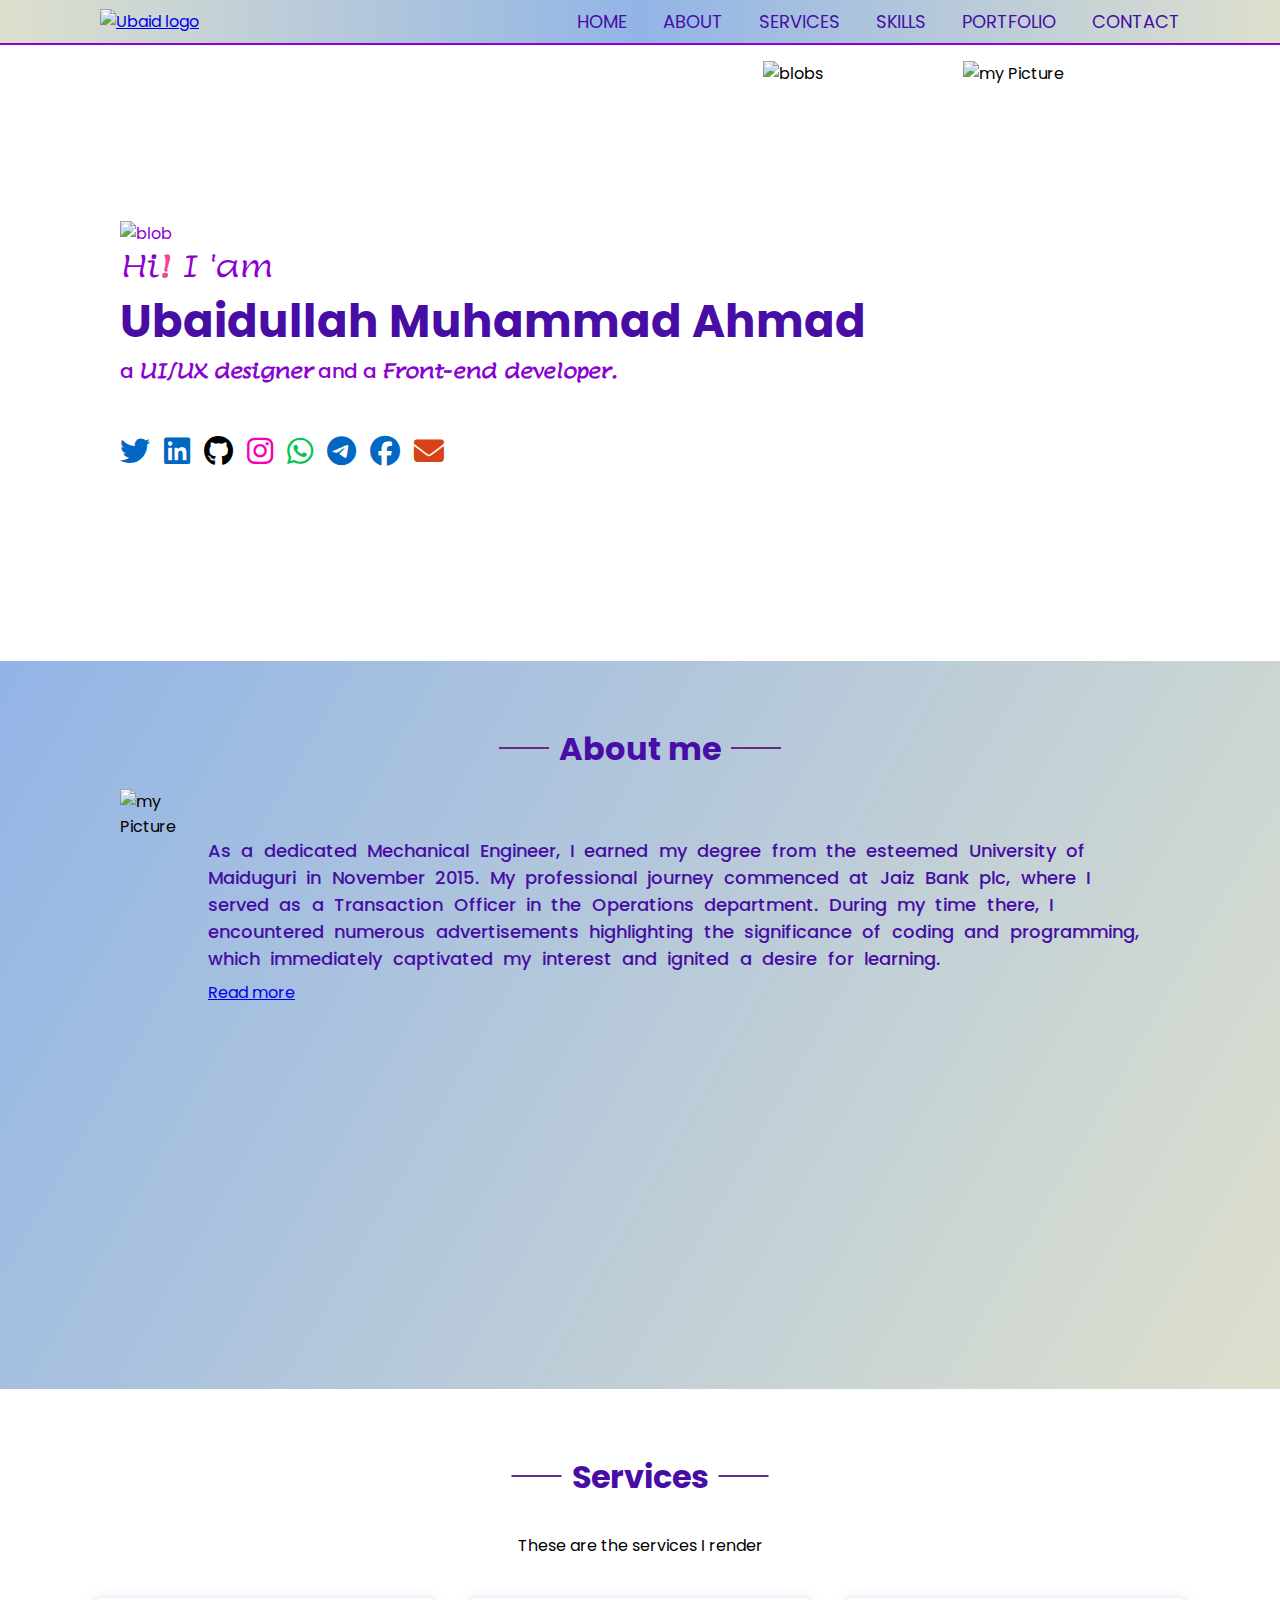
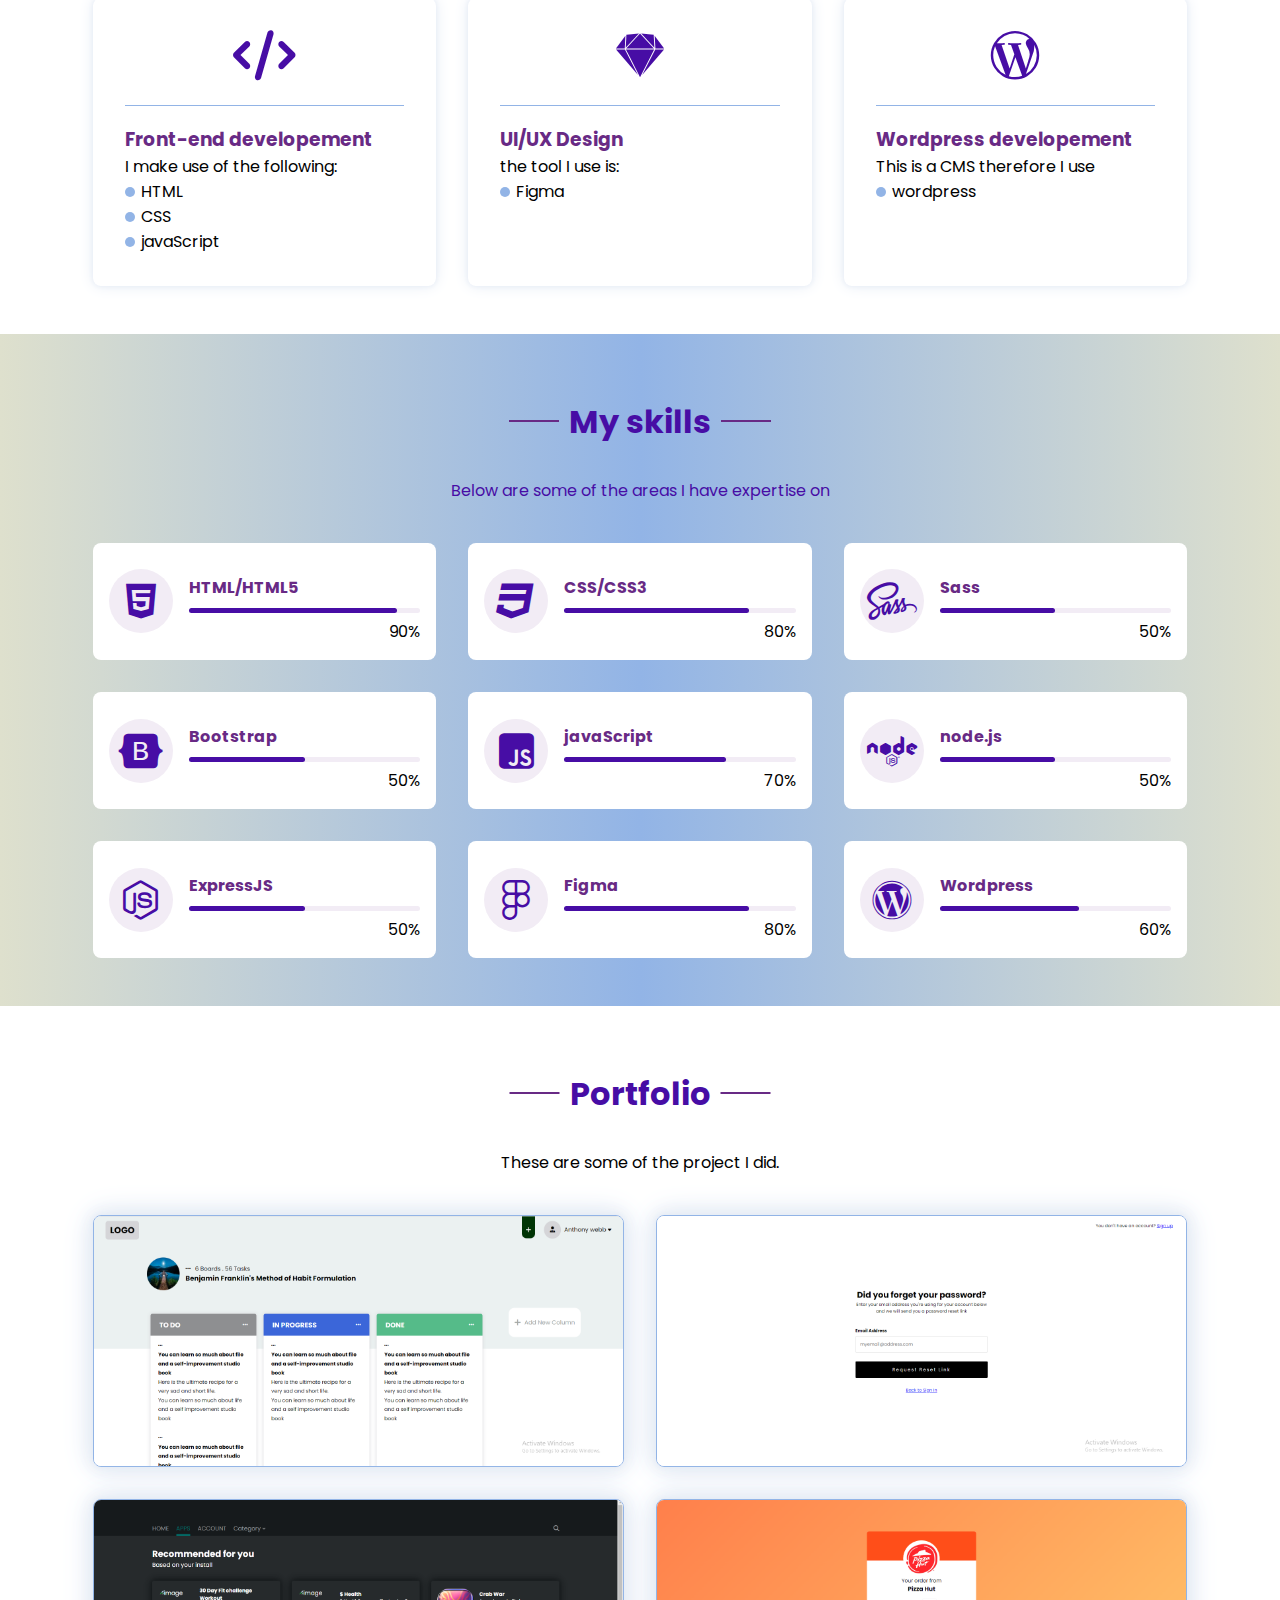
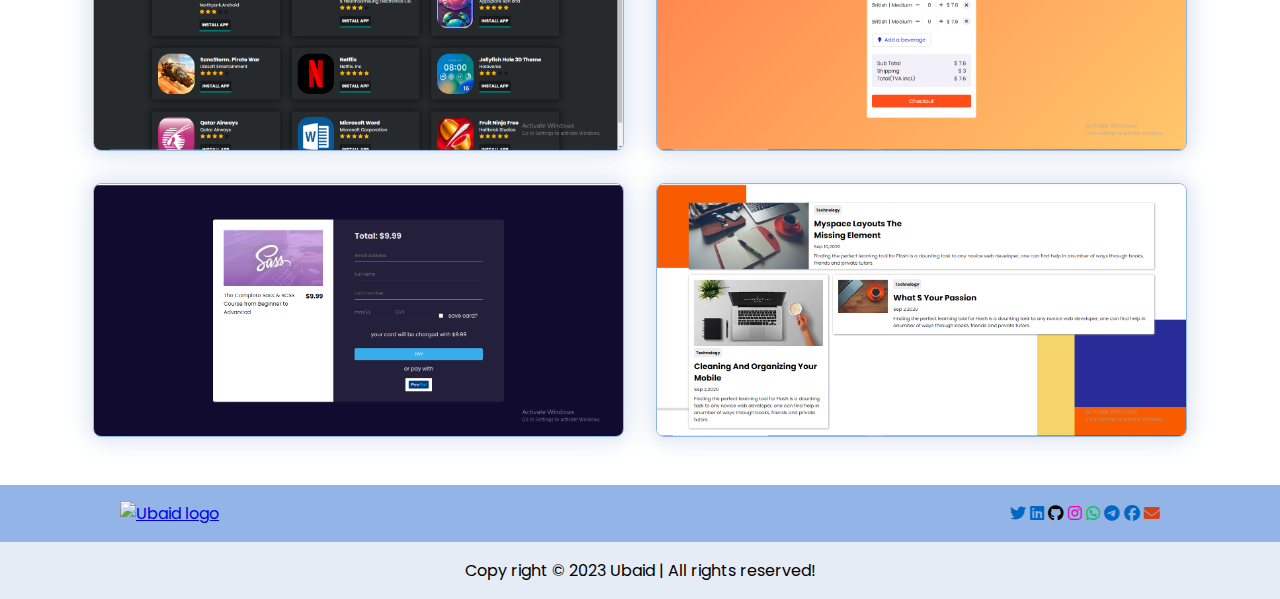
==== index.html @ 004e563d "update" ====
<!DOCTYPE html>
<html lang="en">
<head>
    <meta charset="UTF-8">
    <meta name="viewport" content="width=device-width, initial-scale=1.0">
    <title>ubaid</title>
    <link rel="stylesheet" href="style.css">
    <link rel="stylesheet" href="https://cdnjs.cloudflare.com/ajax/libs/font-awesome/6.4.0/css/all.min.css"/>
</head>
<body>

    <!-- header section -->

    <header>
        <a href="#home">
            <img src="images/LOGO.svg" alt="Ubaid logo">
        </a>

        <nav>
            <i class="fa-solid fa-close" id="close-menu"></i>
            <ul id="nav-links">
                <li><a href="#home">Home</a></li>
                <li><a href="#about">About</a></li>
                <li><a href="#services">Services</a></li>
                <li><a href="#skills">Skills</a></li>
                <li><a href="#portfolio">Portfolio</a></li>
                <li><a href="#contact">Contact</a></li>
            </ul>
        </nav>
        <i class="fa-solid fa-bars" id="menu"></i>
    </header>

    <!-- main section -->

    <main id="home">
        <div class="intro">
            <img src="images/blobs-images/blobanimation (2).svg" class="blob" alt="blob">
            <p class="hi">Hi<span>!</span> I 'am</p>
            <h1>Ubaidullah Muhammad Ahmad</h1>
            <p>a <span>UI/UX designer</span> and a <span>Front-end developer.</span></p>
            <div class="handles">
                <a href="#"><i class="fa-brands fa-twitter" id="twitter"></i></a>
                <a href="#"><i class="fa-brands fa-linkedin" id="linkedin"></i></a>
                <a href=""><i class="fa-brands fa-github" id="github"></i></a>
                <a href=""><i class="fa-brands fa-instagram" id="instagram"></i></a>
                <a href=""><i class="fa-brands fa-whatsapp" id="whatsapp"></i></a>
                <a href=""><i class="fa-brands fa-telegram" id="telegram"></i></a>
                <a href=""><i class="fa-brands fa-facebook" id="facebook"></i></a>
                <a href="mailto:ubaidullahmahmad@gmail.com"><i class="fa-solid fa-envelope" id="email"></i></a>
            </div>
        </div>
        <div class="my-pic">
            <img src="images/blobs-images/blobanimation (3).svg" class="blob" alt="blobs">
            <img src="images/myself1.png" alt="my Picture">
        </div>
    </main>

    <!-- About section -->

    <section id="about">
        <h2 class="about centering">About me</h2>
        <div class="my-pic">
            <img src="images/myself1.png" alt="my Picture">
        </div>
        <div class="intro">
            <p>As a dedicated Mechanical Engineer, I earned my degree from the esteemed University of Maiduguri in November 2015. My professional journey commenced at Jaiz Bank plc, where I served as a Transaction Officer in the Operations department. During my time there, I encountered numerous advertisements highlighting the significance of coding and programming, which immediately captivated my interest and ignited a desire for learning.</p>
            <div class="see-more hide-me">
                <p>Motivated to expand my skill set and pursue new avenues of growth, I embarked on a relentless pursuit of knowledge through various online resources and self-directed learning. With a resolute determination, I independently acquired proficiency in coding and programming, a journey that has significantly enriched my capabilities and aspirations.</p>
                <p>This continuous journey of self-improvement and passion for learning has enabled me to harness the synergy between my Mechanical Engineering background and coding skills. As I transitioned to the role of Mechanical Engineer II with the Borno State Civil Service Commission, I have consistently sought opportunities to apply my expertise in both domains, fostering a holistic approach to problem-solving and innovation.</p>
                <p>In summary, my journey as a self-learner has been an inspiring and fulfilling experience, empowering me to confidently explore new realms of possibilities and contribute meaningfully to the fields of Mechanical Engineering and technology.</p>
            </div>
            <a href="#" id="read-more">Read more</a>
        </div>
    </section>

    <!-- Service section -->

    <section id="services">
        <h2 class="services centering">Services</h2>
        <p>These are the services I render</p>
        <div class="expertise">
            <div class="card">
                <i class="fa-solid fa-code"></i>
                <h3>Front-end developement</h3>
                <p>I make use of the following:</p>
                <ul>
                    <li>HTML</li>
                    <li>CSS</li>
                    <li>javaScript</li>
                </ul>
            </div>
            <div class="card">
                <i class="fa-brands fa-sketch"></i>
                <h3>UI/UX Design</h3>
                <p>the tool I use is:</p>
                <ul>
                    <li>Figma</li>
                </ul>
            </div>
            <div class="card">
                <i class="fa-brands fa-wordpress-simple"></i>
                <h3>Wordpress developement</h3>
                <p>This is a CMS therefore I use</p>
                <ul>
                    <li>wordpress</li>
                </ul>
            </div>
        </div>
    </section>

    <!-- my skill section -->

    <section id="skills">
        <h2 class="services centering">My skills</h2>
        <p>Below are some of the areas I have expertise on</p>
        <div class="expertise">
            <div class="card">
               <div class="icon"><i class="fa-brands fa-html5"></i></div>
               <div class="icon-details">
                    <h3>HTML/HTML5</h3>
                    <div class="percent">
                        <div class="light-track"></div>
                        <div class="dark-track html"></div>
                    </div>
                    <span>90%</span>
               </div>
            </div>
            <div class="card">
                <div class="icon"><i class="fa-brands fa-css3"></i></div>
                <div class="icon-details">
                    <h3>CSS/CSS3</h3>
                    <div class="percent">
                        <div class="light-track"></div>
                        <div class="dark-track css"></div>
                    </div>
                    <span>80%</span>
 
                </div>
            </div>
            <div class="card">
                <div class="icon"><i class="fa-brands fa-sass"></i></div>
                <div class="icon-details">
                    <h3>Sass</h3>
                    <div class="percent">
                        <div class="light-track"></div>
                        <div class="dark-track sass"></div>
                    </div>
                    <span>50%</span>
 
                </div>
            </div>
            <div class="card">
                <div class="icon"><i class="fa-brands fa-bootstrap"></i></div>
                <div class="icon-details">
                    <h3>Bootstrap</h3>
                    <div class="percent">
                        <div class="light-track"></div>
                        <div class="dark-track bootstrap"></div>
                    </div>
                    <span>50%</span>
 
                </div>
            </div>
            <div class="card">
                <div class="icon"><i class="fa-brands fa-square-js"></i></div>
                <div class="icon-details">
                    <h3>javaScript</h3>
                    <div class="percent">
                        <div class="light-track"></div>
                        <div class="dark-track js"></div>
                    </div>
                    <span>70%</span>
 
                </div>
            </div>
            <div class="card">
                <div class="icon"><i class="fa-brands fa-node"></i></div>
                <div class="icon-details">
                    <h3>node.js</h3>
                    <div class="percent">
                        <div class="light-track"></div>
                        <div class="dark-track nodejs"></div>
                    </div>
                    <span>50%</span>
 
                </div>
            </div>
            <div class="card">
                <div class="icon"><i class="fa-brands fa-node-js"></i></div>
                <div class="icon-details">
                    <h3>ExpressJS</h3>
                    <div class="percent">
                        <div class="light-track"></div>
                        <div class="dark-track express"></div>
                    </div>
                    <span>50%</span>
 
                </div>
            </div>
            <div class="card">
                <div class="icon"><i class="fa-brands fa-figma"></i></div>
                <div class="icon-details">
                    <h3>Figma</h3>
                    <div class="percent">
                        <div class="light-track"></div>
                        <div class="dark-track figma"></div>
                    </div>
                    <span>80%</span>
 
                </div>
            </div>
            <div class="card">
                <div class="icon"><i class="fa-brands fa-wordpress"></i></div>
                <div class="icon-details">
                    <h3>Wordpress</h3>
                    <div class="percent">
                        <div class="light-track"></div>
                        <div class="dark-track wordpress"></div>
                    </div>
                    <span>60%</span>
 
                </div>
            </div>
            
        </div>
    </section>

    <!-- Portfolio section -->

    <section id="portfolio">
        <h2 class="services centering">Portfolio</h2>
        <p>These are some of the project I did.</p>
        <div class="expertise">
            <div class="card">
               <img src="portfolio/dashboard.png" alt="portfolio">
            </div>
            <div class="card">
                <img src="portfolio/4get.png" alt="portfolio">
            </div>
            <div class="card">
                <img src="portfolio/install (1).png" alt="portfolio">
            </div>
            <div class="card">
                <img src="portfolio/pizza.png" alt="portfolio">
            </div>
            <div class="card">
                <img src="portfolio/sass.png" alt="portfolio">
            </div>
            <div class="card">
                <img src="portfolio/rgb-bg.png" alt="portfolio">
            </div>

        </div>
    </section>
    <footer id="contact">
        <div class="contacts">
            <div class="keep-in-touch">
                <h2 class="hire-me">Reach out to me</h2>
                <form action="#">

                </form>
            </div>
            <div class="sub-header">
                <a href="#home">
                    <img src="images/LOGO.svg" alt="Ubaid logo">
                </a>
                <div class="handles">
                    <a href="#"><i class="fa-brands fa-twitter" id="twitter"></i></a>
                    <a href="#"><i class="fa-brands fa-linkedin" id="linkedin"></i></a>
                    <a href=""><i class="fa-brands fa-github" id="github"></i></a>
                    <a href=""><i class="fa-brands fa-instagram" id="instagram"></i></a>
                    <a href=""><i class="fa-brands fa-whatsapp" id="whatsapp"></i></a>
                    <a href=""><i class="fa-brands fa-telegram" id="telegram"></i></a>
                    <a href=""><i class="fa-brands fa-facebook" id="facebook"></i></a>
                    <a href="mailto:ubaidullahmahmad@gmail.com"><i class="fa-solid fa-envelope" id="email"></i></a>
                </div>
            </div>
        </div>
        <div class="copy-right">
            <p>Copy right &copy 2023 Ubaid | All rights reserved!</p>
        </div>
    </footer>

    <script src="main.js"></script>
</body>
</html>
---- style.css ----
@import url('https://fonts.googleapis.com/css2?family=Arvo:ital,wght@0,400;0,700;1,400;1,700&family=Poppins:wght@100;200;400;700&family=Roboto:ital,wght@0,100;0,400;0,700;1,100&display=swap');

@import url('https://fonts.googleapis.com/css2?family=Arvo:ital,wght@0,400;0,700;1,400;1,700&family=Lumanosimo&family=Poppins:wght@100;200;400;700&family=Roboto:ital,wght@0,100;0,400;0,700;1,100&display=swap');

:root {
    --base-color: #682A85;
    --b-txt-color: #470DA5;
    --light-color: #f2ecf5;
    --support-color: #A904F6;
    --gr1: #92B4E6;
    --gr2: #DEE0CD;
    --bg-color: #8c01d1;
    --box-shadow: #e6ecf5;
    --red: #f1468e;
    
}

* {
    margin: 0;
    padding: 0;
    box-sizing: border-box;
    font-family: 'Poppins', sans-serif;
    scroll-behavior: smooth;
}

body {
    width: 100%;
}

/* ========header styling============ */

header {
    display: flex;
    align-items: center;
    justify-content: space-between;
    padding: .5em 100px;
    border-bottom: 2px solid var(--bg-color);
    position: sticky;
    top: 0;
    background: linear-gradient(to right, var(--gr2), var(--gr1), var(--gr2));
    z-index: 1000;
}

#close-menu, #menu {
    display: none;
    cursor: pointer;
}

nav ul li {
    list-style: none;
    display: inline-block;
    margin-left: 2em;
    position: relative;
    transition: .5s ease-in-out;
}

nav ul li a {
    text-decoration: none;
    color: var(--b-txt-color);
    text-transform: uppercase;
    font-size: 18px;

}

nav ul li::after {
    content: "";
    display: block;
    height: 5px;
    background: var(--base-color);
    position: absolute;
    bottom: -24px;
}

nav ul li:hover::after {
    width: 100%;
}

nav ul li:hover {
    transform: scale(1.1);
    font-weight: 700;
}

/* ==============main styling============ */

main {
    display: flex;
    padding: 1em 120px;
    align-items: center;
    justify-content: flex-start;
    padding-bottom: 0;
}

main {
    /* background: var(--light-color); */
}

.intro {
    color: var(--bg-color);
    position: relative;
}

.hi {
    font-family: 'Lumanosimo', cursive;
    font-size: 30px !important ; 
}

.hi span {
    color: var(--red) !important;
}

main .handles {
    padding-bottom: 2em;
}

.intro .blob {
    width: 200px;
}

.intro h1 {
    color: var(--b-txt-color);
    font-size: 45px;
}

.intro p {
    font-size: 20px;
    font-weight: 500;
}

.intro .handles {
    margin-top: 50px;
    
}

.intro p span {
    color: var(--bg-color);
    font-weight: 600;
    font-family: 'Lumanosimo', cursive;

    
}

.intro .handles i {
    font-size: 30px;
    margin-right: 10px;
    transition: .3s ease-out;
}

.intro .handles i:hover {
    transform: scale(1.2);
}

#twitter, #facebook, #linkedin, #telegram {
    color: #0068C2;
}

#whatsapp {
    color: #00C350;
}

#instagram {
    color: #F700B8;
}

#github {
    color: #000;
}

#email {
    color: #d84214;
}

.my-pic {
    flex: 1;
    /* margin-left: ; */
    display: flex;
    align-items: center;
    justify-content: center;
    position: relative;
}

.my-pic .blob {
    position: absolute;
    bottom: 0;
    /* z-index: ; */
    width: 500px;
}

.my-pic img {
    width: fit-content;
    height: 600px;
    z-index: 100;
}


/* ========== About section styling ======== */

#about {
    display: flex;
    background: linear-gradient(120deg, var(--gr1), var(--gr2));
    margin: 0;
    padding: 5em 120px;
    padding-bottom: 0;
    position: relative;
    align-items: flex-start;
    justify-content: flex-start;
}

#about .my-pic {
    margin-top: 3em;
}

#about .intro {
    margin-top: 6em;
    margin-left: 2em;
}

#about p {
    color: var(--b-txt-color);
    font-size: 18px;
    word-spacing: .3em;
    
}

#read-more {
    display: block;
    padding: .5em 0 2em 0;
}

.hide-me {
    display: none;
}

.centering {
    position: absolute;
    top: 2em;
    left: 50%;
    font-size: 32px;
    transform: translateX(-50%);
    color: var(--b-txt-color);
    
}

.centering::before, .centering::after {
    content: "";
    width: 50px;
    height: 2px;
    background: var(--base-color);
    display: block;
    position: absolute;
}

.centering::before {
    left: -60px;
    top: 22px;
}

.centering::after {
    right: -60px;
    top: 22px;
}

/* ========== Services styling ===== */

#services {
    width: 100%;
    position: relative;
    display: flex;
    flex-direction: column;
    align-items: center;
    justify-content: space-between;
    padding: 2em;
    padding-top: 8em;

}

#services > p {
    margin: 1em 0 1.5em 0;
}

.expertise{
    width: 90%;
    display: grid;
    /* place-content: center; */
    grid-template-columns: repeat(auto-fit, minmax(260px, 1fr));
    gap: 2em;
    margin: 1em auto;

}

.expertise .card {
    box-shadow: 0 0 5px var(--box-shadow),
                0 0 15px var(--box-shadow);
    padding: 2em;
    border-radius: .5em;
}

.card h3 {
    color: var(--base-color);
    border-top: 1px solid var(--gr1);
    padding-top: 1em;
}

.card i {
    font-size: 50px;
    color: var(--b-txt-color);
    display: block;
    text-align: center;
    margin-bottom: .5em;
}

.card li {
    list-style: none;
    position: relative;
    padding-left: 1em;
    
}

.card li::before {
    content: "";
    width: 10px;
    height: 10px;
    display: block;
    background: var(--gr1);
    position: absolute;
    left: 0;
    top: 8px;
    border-radius: 50%;
}

/* ========== Skills styling ========= */

#skills {
    width: 100%;
    position: relative;
    display: flex;
    flex-direction: column;
    align-items: center;
    justify-content: space-between;
    padding: 2em;
    padding-top: 8em;
    background: linear-gradient(to right, var(--gr2), var(--gr1), var(--gr2));
}

#skills > p {
    margin: 1em 0 1.5em 0;
    color: var(--b-txt-color);
}

#skills .card {
    background: #fff;
    box-shadow: none;
    display: flex;
    align-items: center;
    justify-content: space-between;
    padding: 1em;
}

#skills .icon {
    width: 50px;
    height: 50px;
    display: flex;
    align-items: center;
    justify-content: center;
    background: var(--light-color);
    border-radius: 50%;
    padding: 2em;
    margin-right: 1em;
}

#skills .icon-details {
    flex: 1;
}

.percent {
    position: relative;
    padding: .5em 0;

}
.percent > div {
    height: 5px;
    width: 100%;
    background: var(--light-color);
    border-radius: 1em;
    position: absolute;
    /* top: 0;
    left: 0; */
}

#skills .card h3 {
    border-top: none;
    /* padding-top: 2px; */
    font-size: 16px;
} 

#skills .card i {
    margin: 0;
    font-size: 40px;
}


.html {
    background: var(--b-txt-color) !important;
    width: 90% !important;
}

.css {
    background: var(--b-txt-color) !important;
    width: 80% !important;
}

.js {
    background: var(--b-txt-color) !important;
    width: 70% !important;
}

.bootstrap {
    background: var(--b-txt-color) !important;
    width: 50% !important;
}

.nodejs {
    background: var(--b-txt-color) !important;
    width: 50% !important;
}

.express {
    background: var(--b-txt-color) !important;
    width: 50% !important;
}

.sass {
    background: var(--b-txt-color) !important;
    width: 50% !important;
}

.wordpress {
    background: var(--b-txt-color) !important;
    width: 60% !important;
}

.figma {
    background: var(--b-txt-color) !important;
    width: 80% !important;
}


#skills .icon-details > span {
    display: block;
    margin-top: .2em;
    text-align: end;
}

/* ======portfolio styling ====== */

#portfolio {
    width: 100%;
    position: relative;
    display: flex;
    flex-direction: column;
    align-items: center;
    justify-content: space-between;
    padding: 2em;
    padding-top: 8em;
    /* background-image: url(images/bg-shapes.jpg);
    background-position: center;
    background-repeat: no-repeat;
    background-size: cover; */
    
}

#portfolio > p {
    margin: 1em 0 1.5em 0;
}

#portfolio .expertise {
    grid-template-columns: repeat(auto-fit, minmax(350px, 1fr));
}

#portfolio .card {
    padding: 0;
    overflow: hidden;
    border: 1px solid var(--gr1);
    box-shadow: 0 0 5px var(--box-shadow),
                0 0 15px var(--box-shadow),
                0 0 25px var(--box-shadow),
                0 0 35px var(--box-shadow);
}

#portfolio .card:hover {
    opacity: .65;
}

#portfolio img {
    width: 100%;
    display: block;
}


/* =====Contact me styling ===== */

#contact {
    width: 100%;
    background: var(--gr1);
    display: flex;
    flex-direction: column;
    /* padding: 1em 120px; */
}

.keep-in-touch {
    display: none;
}

.sub-header {
    display: flex;
    align-items: baseline;
    justify-content: space-between;
    padding: 1em 120px;
}

.copy-right {
    background: var(--box-shadow);
    padding: 1em 120px;
    text-align: center;
}

/* =====media Query for tab===== */
@media screen and (max-width: 920px) {
    
    /* =====header styling==== */
    header {
        padding: 1em 50px;
    }

    #menu, #close-menu {
        display: block;
        font-size: 25px;
        color: var(--base-color);
    }

    #close-menu {
        position: absolute;
        left: 2em;
    }

    header nav {
        display: none;
        justify-content: center;
        padding: 2em;
        position: absolute;
        top: 0;
        left: 0;
        width: 100%;
        height: 100vh;
        background: var(--light-color);
    }

    .nav {
        display: flex;
        justify-content: center;
        padding: 2em;
        position: absolute;
        top: 0;
        left: 0;
        width: 100%;
        height: 100vh;
        background: var(--light-color);
    }

    header nav ul {
        display: flex;
        flex-direction: column;
        align-items: center;
    }
    
    header ul li {
        margin-bottom: 3em;

    }

    /* ========Main and first section styling ===== */

    #home {
        flex-direction: column;
    }

    #home .my-pic {
        margin-top: 2em;
    }

    

    #about {
        flex-direction: column-reverse;
    }
    
    #about .intro p {
        font-size: 16px;
    }

    
}
    
@media screen and (max-width: 500px) {
    header, #home, #about {
        padding: 1em;
        padding-bottom: 0;
    }

    #home, #about {
        /* display: block; */
        margin: 0;

    }

    #home i {
        font-size: 22px;   
    }

    #home .intro, .sub-header {
        padding: 1.5em;
    }

    #about .intro {
        margin: 5em 0;
        margin-bottom: 0em;
        padding: 2em 1em;
    }

    #about .my-pic {
        display: none;
    }

    /* ====Blobs styling=== */

    .my-pic .blob {
        width: 370px;
        bottom: 10%;
    }


    /* portfolio styling */
    #portfolio .expertise {
        grid-template-columns: repeat(auto-fit, minmax(280px, 1fr));
    }

    /* contact me */
    .sub-header {
        flex-direction: column;
    }
}
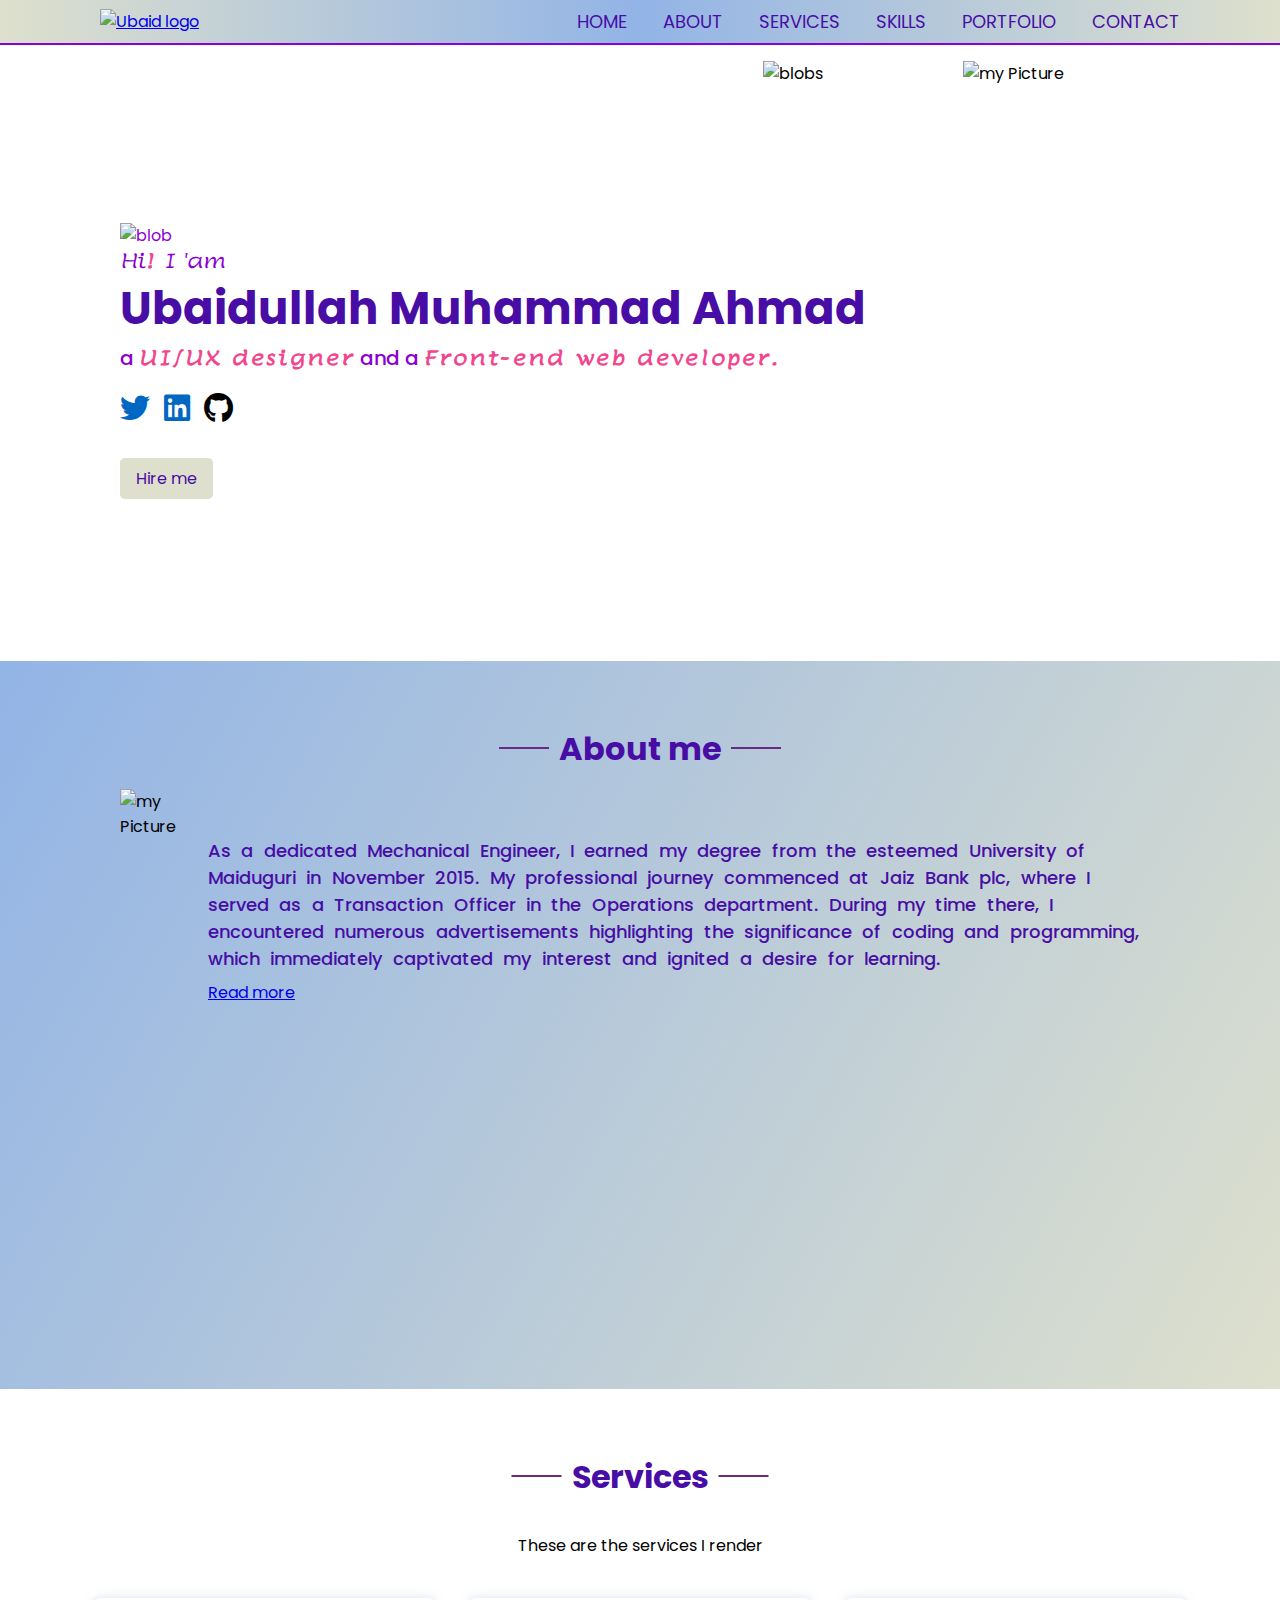
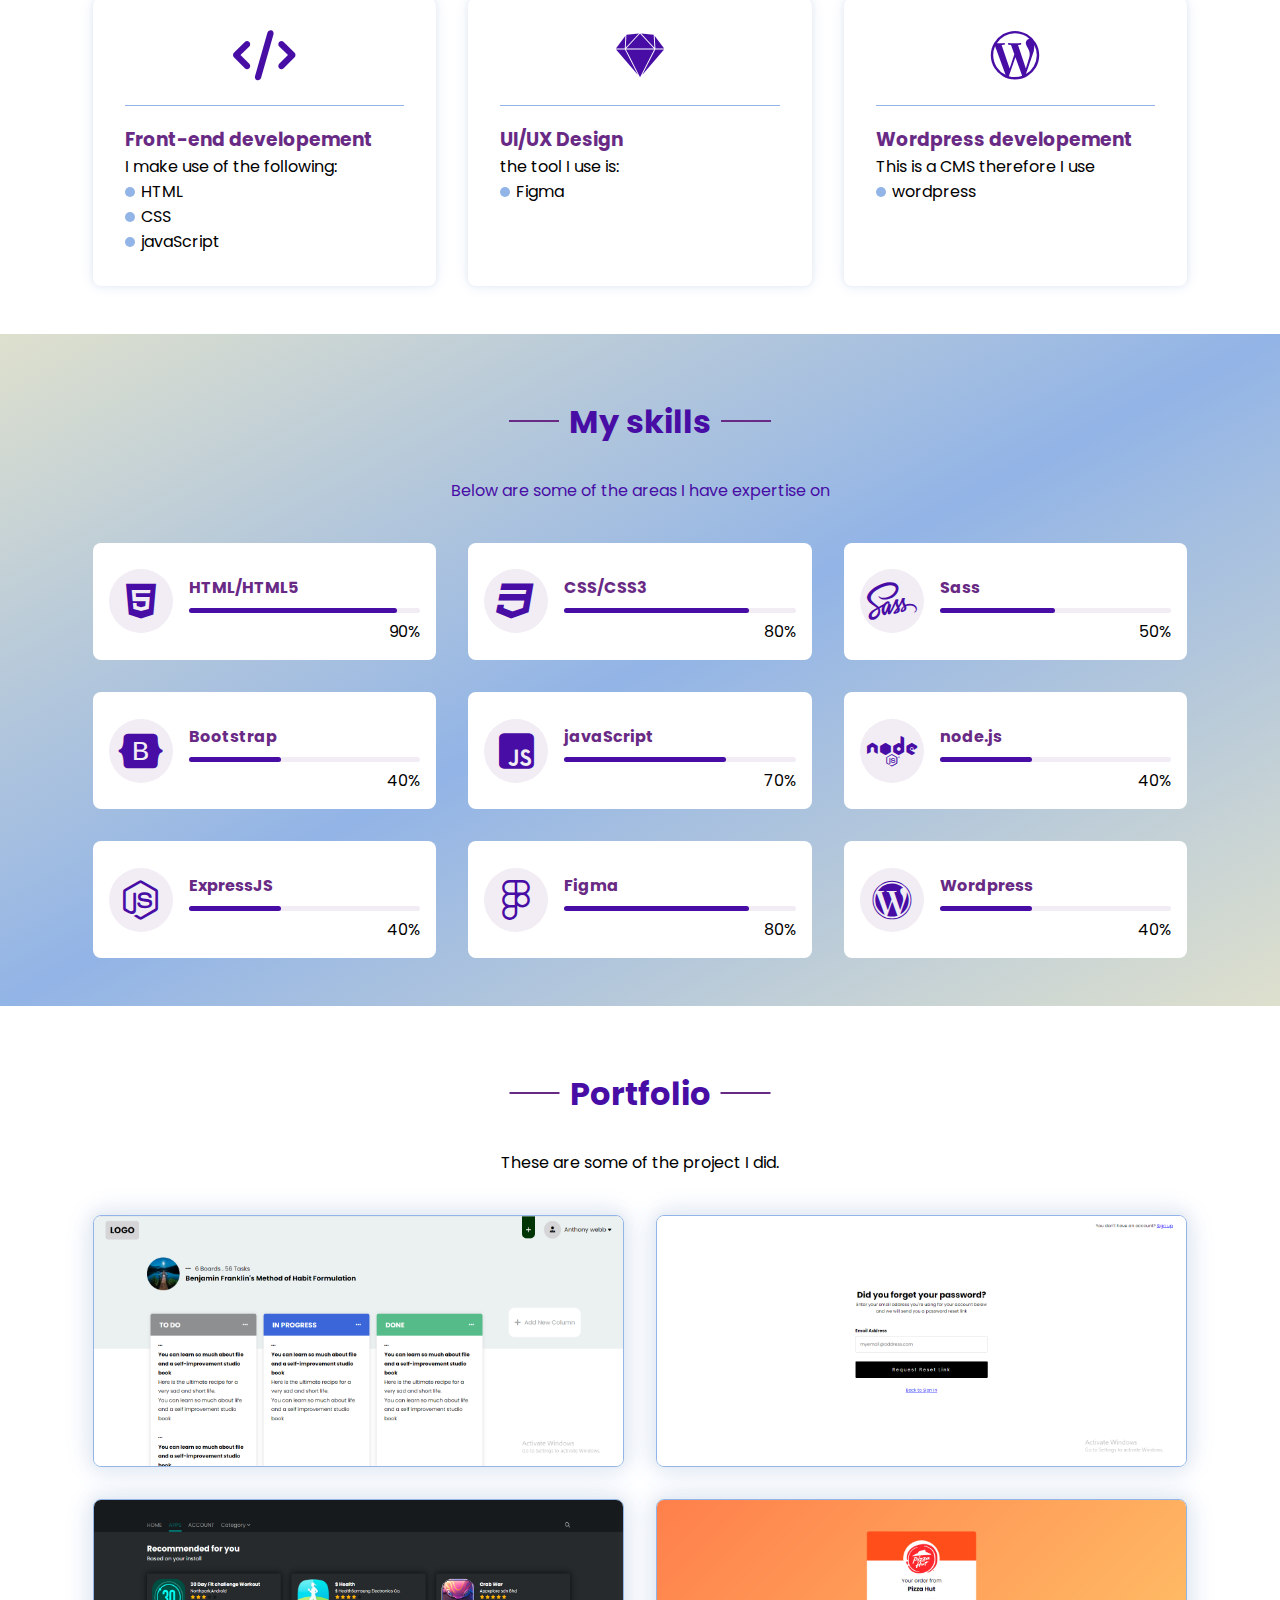
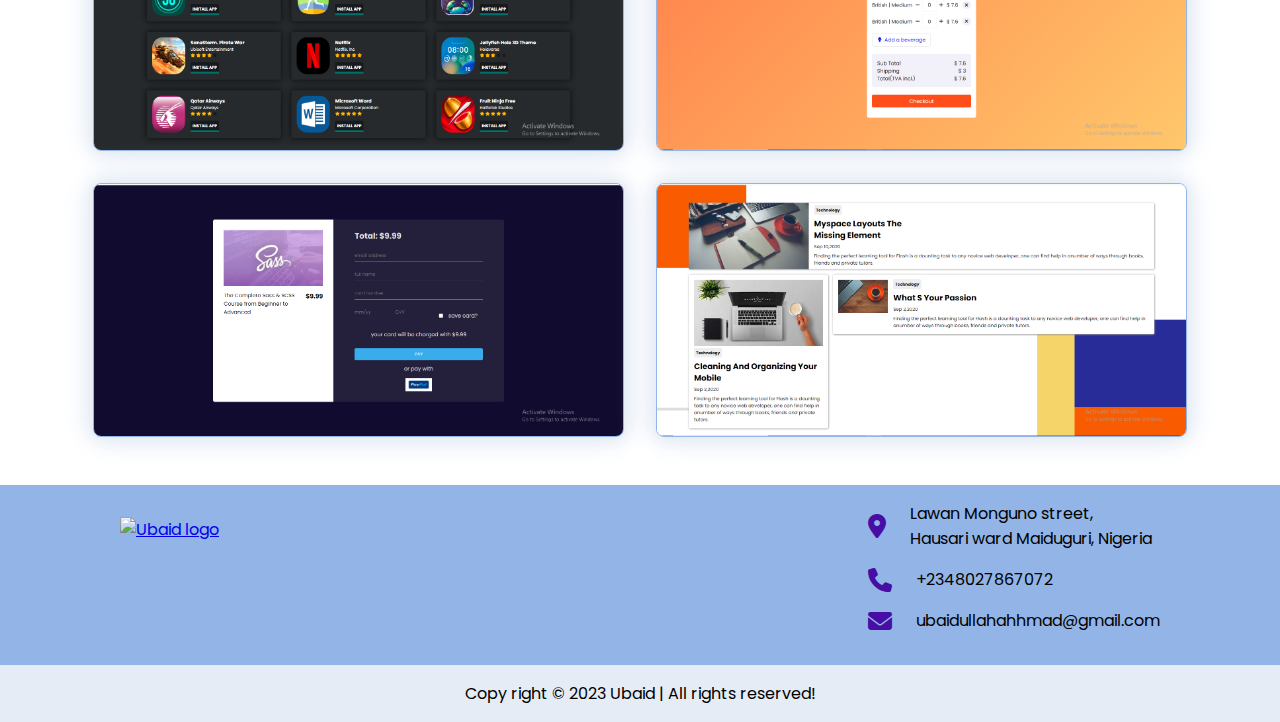
==== commit 14f1210c: "updated" ====
--- a/index.html
+++ b/index.html
@@ -37,17 +37,18 @@
             <img src="images/blobs-images/blobanimation (2).svg" class="blob" alt="blob">
             <p class="hi">Hi<span>!</span> I 'am</p>
             <h1>Ubaidullah Muhammad Ahmad</h1>
-            <p>a <span>UI/UX designer</span> and a <span>Front-end developer.</span></p>
+            <p>a <span>UI/UX designer</span> and a <span>Front-end web developer.</span></p>
             <div class="handles">
-                <a href="#"><i class="fa-brands fa-twitter" id="twitter"></i></a>
-                <a href="#"><i class="fa-brands fa-linkedin" id="linkedin"></i></a>
-                <a href=""><i class="fa-brands fa-github" id="github"></i></a>
-                <a href=""><i class="fa-brands fa-instagram" id="instagram"></i></a>
+                <a href="https://twitter.com/ubaid_ma"><i class="fa-brands fa-twitter" id="twitter"></i></a>
+                <a href="https://linkedin.com/in/ubaidullah-va"><i class="fa-brands fa-linkedin" id="linkedin"></i></a>
+                <a href="https://github.com/Ubaidullah-M"><i class="fa-brands fa-github" id="github"></i></a>
+                <!-- <a href=""><i class="fa-brands fa-instagram" id="instagram"></i></a>
                 <a href=""><i class="fa-brands fa-whatsapp" id="whatsapp"></i></a>
                 <a href=""><i class="fa-brands fa-telegram" id="telegram"></i></a>
-                <a href=""><i class="fa-brands fa-facebook" id="facebook"></i></a>
-                <a href="mailto:ubaidullahmahmad@gmail.com"><i class="fa-solid fa-envelope" id="email"></i></a>
-            </div>
+                <a href=""><i class="fa-brands fa-facebook" id="facebook"></i></a> -->
+                <!-- <a href=""><i class="fa-solid fa-envelope" id="email"></i></a> -->
+            </div>
+            <a href="#contact" id="hire-me">Hire me</a>
         </div>
         <div class="my-pic">
             <img src="images/blobs-images/blobanimation (3).svg" class="blob" alt="blobs">
@@ -157,7 +158,7 @@
                         <div class="light-track"></div>
                         <div class="dark-track bootstrap"></div>
                     </div>
-                    <span>50%</span>
+                    <span>40%</span>
  
                 </div>
             </div>
@@ -181,7 +182,7 @@
                         <div class="light-track"></div>
                         <div class="dark-track nodejs"></div>
                     </div>
-                    <span>50%</span>
+                    <span>40%</span>
  
                 </div>
             </div>
@@ -193,7 +194,7 @@
                         <div class="light-track"></div>
                         <div class="dark-track express"></div>
                     </div>
-                    <span>50%</span>
+                    <span>40%</span>
  
                 </div>
             </div>
@@ -217,7 +218,7 @@
                         <div class="light-track"></div>
                         <div class="dark-track wordpress"></div>
                     </div>
-                    <span>60%</span>
+                    <span>40%</span>
  
                 </div>
             </div>
@@ -238,7 +239,7 @@
                 <img src="portfolio/4get.png" alt="portfolio">
             </div>
             <div class="card">
-                <img src="portfolio/install (1).png" alt="portfolio">
+                <img src="portfolio/install.png" alt="portfolio">
             </div>
             <div class="card">
                 <img src="portfolio/pizza.png" alt="portfolio">
@@ -254,25 +255,29 @@
     </section>
     <footer id="contact">
         <div class="contacts">
-            <div class="keep-in-touch">
+            <!-- <div class="keep-in-touch">
                 <h2 class="hire-me">Reach out to me</h2>
                 <form action="#">
 
                 </form>
-            </div>
+            </div> -->
             <div class="sub-header">
                 <a href="#home">
                     <img src="images/LOGO.svg" alt="Ubaid logo">
                 </a>
-                <div class="handles">
-                    <a href="#"><i class="fa-brands fa-twitter" id="twitter"></i></a>
-                    <a href="#"><i class="fa-brands fa-linkedin" id="linkedin"></i></a>
-                    <a href=""><i class="fa-brands fa-github" id="github"></i></a>
-                    <a href=""><i class="fa-brands fa-instagram" id="instagram"></i></a>
-                    <a href=""><i class="fa-brands fa-whatsapp" id="whatsapp"></i></a>
-                    <a href=""><i class="fa-brands fa-telegram" id="telegram"></i></a>
-                    <a href=""><i class="fa-brands fa-facebook" id="facebook"></i></a>
-                    <a href="mailto:ubaidullahmahmad@gmail.com"><i class="fa-solid fa-envelope" id="email"></i></a>
+                <div class="location">
+                    <div>
+                        <i class="fa-solid fa-location-dot"></i>
+                        <p>Lawan Monguno street,<br> Hausari ward Maiduguri, Nigeria</p>
+                    </div>
+                    <div>
+                        <i class="fa-solid fa-phone"></i>
+                        <p>+2348027867072</p>
+                    </div>
+                    <div>
+                        <i class="fa-solid fa-envelope"></i>
+                        <p>ubaidullahahhmad@gmail.com</p>
+                    </div>
                 </div>
             </div>
         </div>
--- a/style.css
+++ b/style.css
@@ -101,7 +101,7 @@
 
 .hi {
     font-family: 'Lumanosimo', cursive;
-    font-size: 30px !important ; 
+    font-size: 20px !important ; 
 }
 
 .hi span {
@@ -127,14 +127,15 @@
 }
 
 .intro .handles {
-    margin-top: 50px;
+    margin-top: 20px;
     
 }
 
 .intro p span {
-    color: var(--bg-color);
+    color: var(--red);
     font-weight: 600;
     font-family: 'Lumanosimo', cursive;
+    letter-spacing: 3px;
 
     
 }
@@ -167,6 +168,22 @@
 
 #email {
     color: #d84214;
+}
+
+#hire-me {
+    text-decoration: none;
+    display: block;
+    background: var(--gr2);
+    color: var(--b-txt-color);
+    width: fit-content;
+    padding: .5em 1em;
+    border-radius: .3em;
+    transition: .3s ease-out;
+}
+
+#hire-me:hover {
+    background: var(--b-txt-color);
+    color: var(--light-color);
 }
 
 .my-pic {
@@ -338,7 +355,7 @@
     justify-content: space-between;
     padding: 2em;
     padding-top: 8em;
-    background: linear-gradient(to right, var(--gr2), var(--gr1), var(--gr2));
+    background: linear-gradient(to bottom right, var(--gr2), var(--gr1), var(--gr2));
 }
 
 #skills > p {
@@ -415,27 +432,27 @@
 
 .bootstrap {
     background: var(--b-txt-color) !important;
+    width: 40% !important;
+}
+
+.nodejs {
+    background: var(--b-txt-color) !important;
+    width: 40% !important;
+}
+
+.express {
+    background: var(--b-txt-color) !important;
+    width: 40% !important;
+}
+
+.sass {
+    background: var(--b-txt-color) !important;
     width: 50% !important;
 }
 
-.nodejs {
-    background: var(--b-txt-color) !important;
-    width: 50% !important;
-}
-
-.express {
-    background: var(--b-txt-color) !important;
-    width: 50% !important;
-}
-
-.sass {
-    background: var(--b-txt-color) !important;
-    width: 50% !important;
-}
-
 .wordpress {
     background: var(--b-txt-color) !important;
-    width: 60% !important;
+    width: 40% !important;
 }
 
 .figma {
@@ -492,6 +509,7 @@
 
 #portfolio img {
     width: 100%;
+    height: 100%;
     display: block;
 }
 
@@ -515,6 +533,18 @@
     align-items: baseline;
     justify-content: space-between;
     padding: 1em 120px;
+}
+
+.location > div {
+    display: flex;
+    align-items: center;
+    margin-bottom: 1em;
+}
+
+.location > div i {
+    margin-right: 1em;
+    color: var(--b-txt-color);
+    font-size: 1.5rem;
 }
 
 .copy-right {
@@ -527,7 +557,7 @@
 @media screen and (max-width: 920px) {
     
     /* =====header styling==== */
-    header {
+    header, .sub-header {
         padding: 1em 50px;
     }
 
@@ -601,6 +631,11 @@
 }
     
 @media screen and (max-width: 500px) {
+
+    body {
+        font-size: 14px;
+    }
+
     header, #home, #about {
         padding: 1em;
         padding-bottom: 0;
@@ -647,4 +682,7 @@
     .sub-header {
         flex-direction: column;
     }
+    .sub-header a {
+        margin-bottom: 2em;
+    }
 }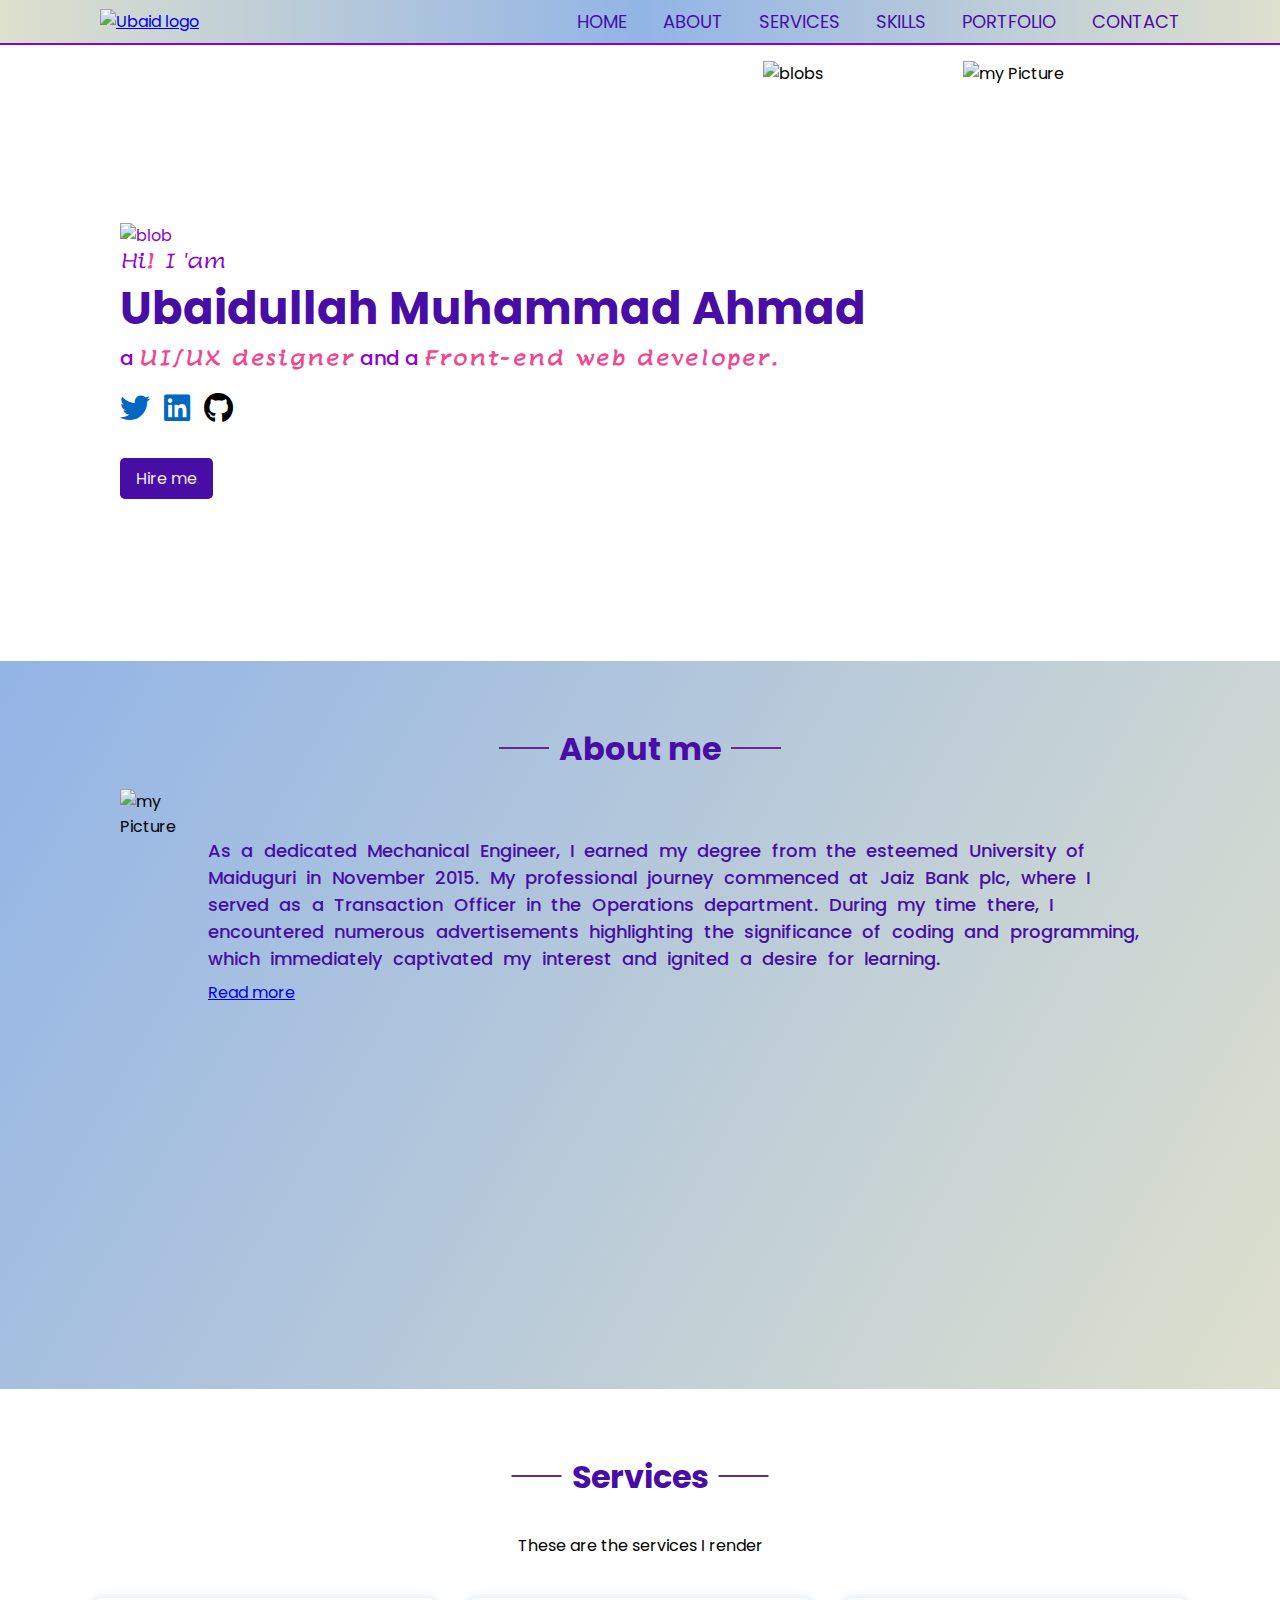
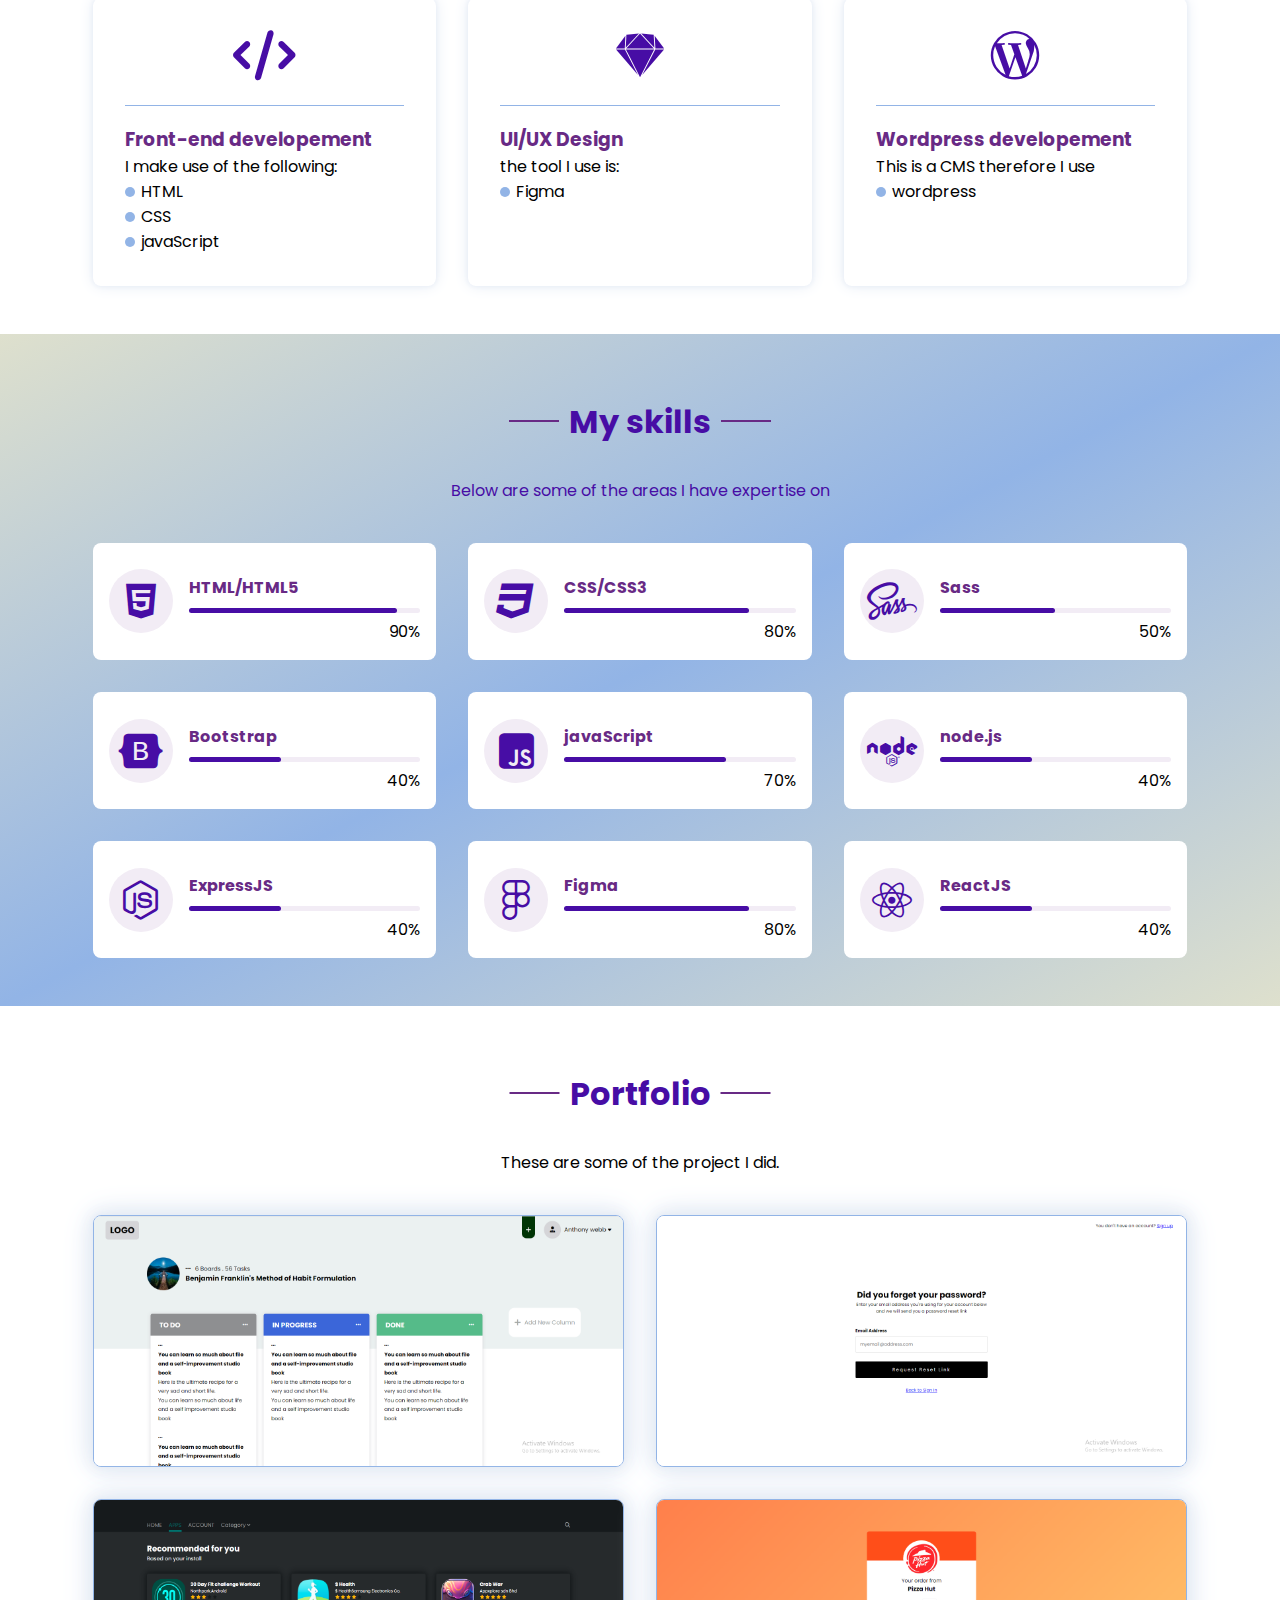
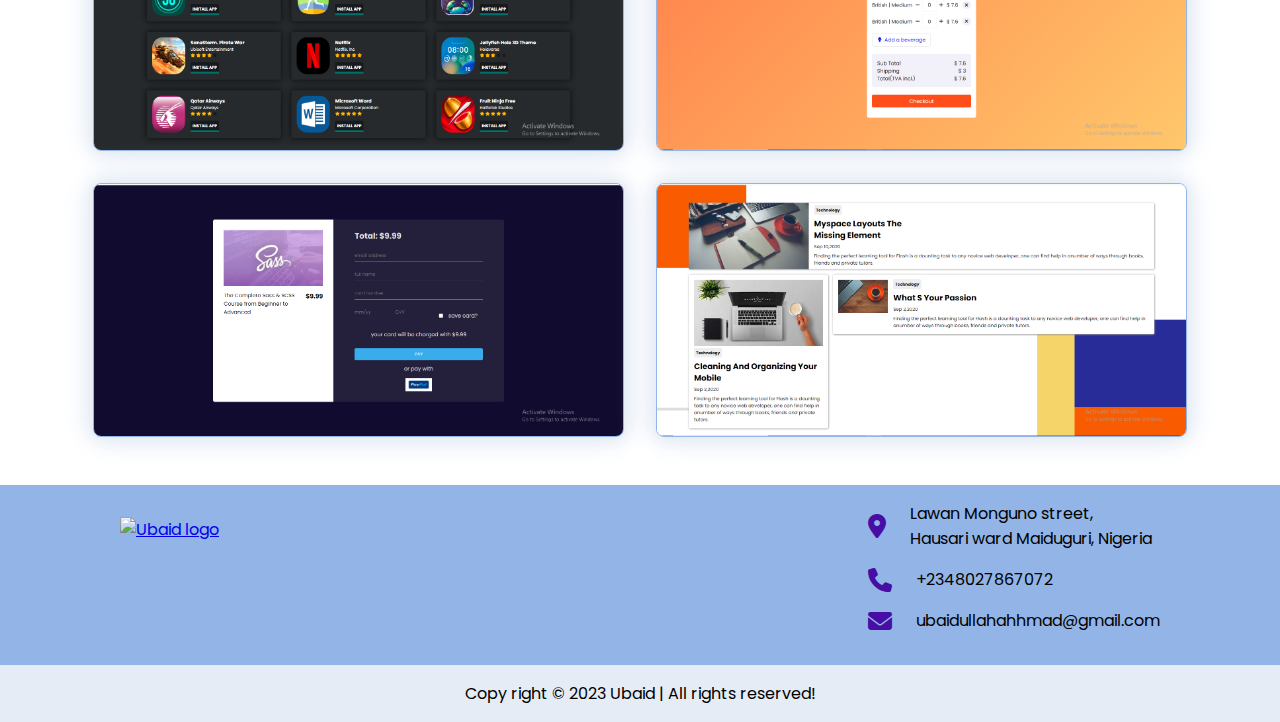
==== commit 002c89aa: "update" ====
--- a/index.html
+++ b/index.html
@@ -1,291 +1,331 @@
 <!DOCTYPE html>
 <html lang="en">
-<head>
-    <meta charset="UTF-8">
-    <meta name="viewport" content="width=device-width, initial-scale=1.0">
+  <head>
+    <meta charset="UTF-8" />
+    <meta name="viewport" content="width=device-width, initial-scale=1.0" />
     <title>ubaid</title>
-    <link rel="stylesheet" href="style.css">
-    <link rel="stylesheet" href="https://cdnjs.cloudflare.com/ajax/libs/font-awesome/6.4.0/css/all.min.css"/>
-</head>
-<body>
-
+    <link rel="stylesheet" href="style.css" />
+    <link
+      rel="stylesheet"
+      href="https://cdnjs.cloudflare.com/ajax/libs/font-awesome/6.4.0/css/all.min.css"
+    />
+  </head>
+  <body>
     <!-- header section -->
 
     <header>
-        <a href="#home">
-            <img src="images/LOGO.svg" alt="Ubaid logo">
-        </a>
-
-        <nav>
-            <i class="fa-solid fa-close" id="close-menu"></i>
-            <ul id="nav-links">
-                <li><a href="#home">Home</a></li>
-                <li><a href="#about">About</a></li>
-                <li><a href="#services">Services</a></li>
-                <li><a href="#skills">Skills</a></li>
-                <li><a href="#portfolio">Portfolio</a></li>
-                <li><a href="#contact">Contact</a></li>
-            </ul>
-        </nav>
-        <i class="fa-solid fa-bars" id="menu"></i>
+      <a href="#home">
+        <img src="images/LOGO.svg" alt="Ubaid logo" />
+      </a>
+
+      <nav>
+        <i class="fa-solid fa-close" id="close-menu"></i>
+        <ul id="nav-links">
+          <li><a href="#home">Home</a></li>
+          <li><a href="#about">About</a></li>
+          <li><a href="#services">Services</a></li>
+          <li><a href="#skills">Skills</a></li>
+          <li><a href="#portfolio">Portfolio</a></li>
+          <li><a href="#contact">Contact</a></li>
+        </ul>
+      </nav>
+      <i class="fa-solid fa-bars" id="menu"></i>
     </header>
 
     <!-- main section -->
 
     <main id="home">
-        <div class="intro">
-            <img src="images/blobs-images/blobanimation (2).svg" class="blob" alt="blob">
-            <p class="hi">Hi<span>!</span> I 'am</p>
-            <h1>Ubaidullah Muhammad Ahmad</h1>
-            <p>a <span>UI/UX designer</span> and a <span>Front-end web developer.</span></p>
-            <div class="handles">
-                <a href="https://twitter.com/ubaid_ma"><i class="fa-brands fa-twitter" id="twitter"></i></a>
-                <a href="https://linkedin.com/in/ubaidullah-va"><i class="fa-brands fa-linkedin" id="linkedin"></i></a>
-                <a href="https://github.com/Ubaidullah-M"><i class="fa-brands fa-github" id="github"></i></a>
-                <!-- <a href=""><i class="fa-brands fa-instagram" id="instagram"></i></a>
+      <div class="intro">
+        <img
+          src="images/blobs-images/blobanimation (2).svg"
+          class="blob"
+          alt="blob"
+        />
+        <p class="hi">Hi<span>!</span> I 'am</p>
+        <h1>Ubaidullah Muhammad Ahmad</h1>
+        <p>
+          a <span>UI/UX designer</span> and a
+          <span>Front-end web developer.</span>
+        </p>
+        <div class="handles">
+          <a href="https://twitter.com/ubaid_ma"
+            ><i class="fa-brands fa-twitter" id="twitter"></i
+          ></a>
+          <a href="https://linkedin.com/in/ubaidullah-va"
+            ><i class="fa-brands fa-linkedin" id="linkedin"></i
+          ></a>
+          <a href="https://github.com/Ubaidullah-M"
+            ><i class="fa-brands fa-github" id="github"></i
+          ></a>
+          <!-- <a href=""><i class="fa-brands fa-instagram" id="instagram"></i></a>
                 <a href=""><i class="fa-brands fa-whatsapp" id="whatsapp"></i></a>
                 <a href=""><i class="fa-brands fa-telegram" id="telegram"></i></a>
                 <a href=""><i class="fa-brands fa-facebook" id="facebook"></i></a> -->
-                <!-- <a href=""><i class="fa-solid fa-envelope" id="email"></i></a> -->
-            </div>
-            <a href="#contact" id="hire-me">Hire me</a>
-        </div>
-        <div class="my-pic">
-            <img src="images/blobs-images/blobanimation (3).svg" class="blob" alt="blobs">
-            <img src="images/myself1.png" alt="my Picture">
-        </div>
+          <!-- <a href=""><i class="fa-solid fa-envelope" id="email"></i></a> -->
+        </div>
+        <a href="#contact" id="hire-me">Hire me</a>
+      </div>
+      <div class="my-pic">
+        <img
+          src="images/blobs-images/blobanimation (3).svg"
+          class="blob"
+          alt="blobs"
+        />
+        <img src="images/myself1.png" alt="my Picture" />
+      </div>
     </main>
 
     <!-- About section -->
 
     <section id="about">
-        <h2 class="about centering">About me</h2>
-        <div class="my-pic">
-            <img src="images/myself1.png" alt="my Picture">
-        </div>
-        <div class="intro">
-            <p>As a dedicated Mechanical Engineer, I earned my degree from the esteemed University of Maiduguri in November 2015. My professional journey commenced at Jaiz Bank plc, where I served as a Transaction Officer in the Operations department. During my time there, I encountered numerous advertisements highlighting the significance of coding and programming, which immediately captivated my interest and ignited a desire for learning.</p>
-            <div class="see-more hide-me">
-                <p>Motivated to expand my skill set and pursue new avenues of growth, I embarked on a relentless pursuit of knowledge through various online resources and self-directed learning. With a resolute determination, I independently acquired proficiency in coding and programming, a journey that has significantly enriched my capabilities and aspirations.</p>
-                <p>This continuous journey of self-improvement and passion for learning has enabled me to harness the synergy between my Mechanical Engineering background and coding skills. As I transitioned to the role of Mechanical Engineer II with the Borno State Civil Service Commission, I have consistently sought opportunities to apply my expertise in both domains, fostering a holistic approach to problem-solving and innovation.</p>
-                <p>In summary, my journey as a self-learner has been an inspiring and fulfilling experience, empowering me to confidently explore new realms of possibilities and contribute meaningfully to the fields of Mechanical Engineering and technology.</p>
-            </div>
-            <a href="#" id="read-more">Read more</a>
-        </div>
+      <h2 class="about centering">About me</h2>
+      <div class="my-pic">
+        <img src="images/myself1.png" alt="my Picture" />
+      </div>
+      <div class="intro">
+        <p>
+          As a dedicated Mechanical Engineer, I earned my degree from the
+          esteemed University of Maiduguri in November 2015. My professional
+          journey commenced at Jaiz Bank plc, where I served as a Transaction
+          Officer in the Operations department. During my time there, I
+          encountered numerous advertisements highlighting the significance of
+          coding and programming, which immediately captivated my interest and
+          ignited a desire for learning.
+        </p>
+        <div class="see-more hide-me">
+          <p>
+            Motivated to expand my skill set and pursue new avenues of growth, I
+            embarked on a relentless pursuit of knowledge through various online
+            resources and self-directed learning. With a resolute determination,
+            I independently acquired proficiency in coding and programming, a
+            journey that has significantly enriched my capabilities and
+            aspirations.
+          </p>
+          <p>
+            This continuous journey of self-improvement and passion for learning
+            has enabled me to harness the synergy between my Mechanical
+            Engineering background and coding skills. As I transitioned to the
+            role of Mechanical Engineer II with Rural Water Supply and
+            Sanitation Agency (RUWASAA) Borno, I have consistently sought
+            opportunities to apply my expertise in both domains, fostering a
+            holistic approach to problem-solving and innovation.
+          </p>
+          <p>
+            In summary, my journey as a self-learner has been an inspiring and
+            fulfilling experience, empowering me to confidently explore new
+            realms of possibilities and contribute meaningfully to the fields of
+            Mechanical Engineering and technology.
+          </p>
+        </div>
+        <a href="#" id="read-more">Read more</a>
+      </div>
     </section>
 
     <!-- Service section -->
 
     <section id="services">
-        <h2 class="services centering">Services</h2>
-        <p>These are the services I render</p>
-        <div class="expertise">
-            <div class="card">
-                <i class="fa-solid fa-code"></i>
-                <h3>Front-end developement</h3>
-                <p>I make use of the following:</p>
-                <ul>
-                    <li>HTML</li>
-                    <li>CSS</li>
-                    <li>javaScript</li>
-                </ul>
-            </div>
-            <div class="card">
-                <i class="fa-brands fa-sketch"></i>
-                <h3>UI/UX Design</h3>
-                <p>the tool I use is:</p>
-                <ul>
-                    <li>Figma</li>
-                </ul>
-            </div>
-            <div class="card">
-                <i class="fa-brands fa-wordpress-simple"></i>
-                <h3>Wordpress developement</h3>
-                <p>This is a CMS therefore I use</p>
-                <ul>
-                    <li>wordpress</li>
-                </ul>
-            </div>
-        </div>
+      <h2 class="services centering">Services</h2>
+      <p>These are the services I render</p>
+      <div class="expertise">
+        <div class="card">
+          <i class="fa-solid fa-code"></i>
+          <h3>Front-end developement</h3>
+          <p>I make use of the following:</p>
+          <ul>
+            <li>HTML</li>
+            <li>CSS</li>
+            <li>javaScript</li>
+          </ul>
+        </div>
+        <div class="card">
+          <i class="fa-brands fa-sketch"></i>
+          <h3>UI/UX Design</h3>
+          <p>the tool I use is:</p>
+          <ul>
+            <li>Figma</li>
+          </ul>
+        </div>
+        <div class="card">
+          <i class="fa-brands fa-wordpress-simple"></i>
+          <h3>Wordpress developement</h3>
+          <p>This is a CMS therefore I use</p>
+          <ul>
+            <li>wordpress</li>
+          </ul>
+        </div>
+      </div>
     </section>
 
     <!-- my skill section -->
 
     <section id="skills">
-        <h2 class="services centering">My skills</h2>
-        <p>Below are some of the areas I have expertise on</p>
-        <div class="expertise">
-            <div class="card">
-               <div class="icon"><i class="fa-brands fa-html5"></i></div>
-               <div class="icon-details">
-                    <h3>HTML/HTML5</h3>
-                    <div class="percent">
-                        <div class="light-track"></div>
-                        <div class="dark-track html"></div>
-                    </div>
-                    <span>90%</span>
-               </div>
-            </div>
-            <div class="card">
-                <div class="icon"><i class="fa-brands fa-css3"></i></div>
-                <div class="icon-details">
-                    <h3>CSS/CSS3</h3>
-                    <div class="percent">
-                        <div class="light-track"></div>
-                        <div class="dark-track css"></div>
-                    </div>
-                    <span>80%</span>
- 
-                </div>
-            </div>
-            <div class="card">
-                <div class="icon"><i class="fa-brands fa-sass"></i></div>
-                <div class="icon-details">
-                    <h3>Sass</h3>
-                    <div class="percent">
-                        <div class="light-track"></div>
-                        <div class="dark-track sass"></div>
-                    </div>
-                    <span>50%</span>
- 
-                </div>
-            </div>
-            <div class="card">
-                <div class="icon"><i class="fa-brands fa-bootstrap"></i></div>
-                <div class="icon-details">
-                    <h3>Bootstrap</h3>
-                    <div class="percent">
-                        <div class="light-track"></div>
-                        <div class="dark-track bootstrap"></div>
-                    </div>
-                    <span>40%</span>
- 
-                </div>
-            </div>
-            <div class="card">
-                <div class="icon"><i class="fa-brands fa-square-js"></i></div>
-                <div class="icon-details">
-                    <h3>javaScript</h3>
-                    <div class="percent">
-                        <div class="light-track"></div>
-                        <div class="dark-track js"></div>
-                    </div>
-                    <span>70%</span>
- 
-                </div>
-            </div>
-            <div class="card">
-                <div class="icon"><i class="fa-brands fa-node"></i></div>
-                <div class="icon-details">
-                    <h3>node.js</h3>
-                    <div class="percent">
-                        <div class="light-track"></div>
-                        <div class="dark-track nodejs"></div>
-                    </div>
-                    <span>40%</span>
- 
-                </div>
-            </div>
-            <div class="card">
-                <div class="icon"><i class="fa-brands fa-node-js"></i></div>
-                <div class="icon-details">
-                    <h3>ExpressJS</h3>
-                    <div class="percent">
-                        <div class="light-track"></div>
-                        <div class="dark-track express"></div>
-                    </div>
-                    <span>40%</span>
- 
-                </div>
-            </div>
-            <div class="card">
-                <div class="icon"><i class="fa-brands fa-figma"></i></div>
-                <div class="icon-details">
-                    <h3>Figma</h3>
-                    <div class="percent">
-                        <div class="light-track"></div>
-                        <div class="dark-track figma"></div>
-                    </div>
-                    <span>80%</span>
- 
-                </div>
-            </div>
-            <div class="card">
-                <div class="icon"><i class="fa-brands fa-wordpress"></i></div>
-                <div class="icon-details">
-                    <h3>Wordpress</h3>
-                    <div class="percent">
-                        <div class="light-track"></div>
-                        <div class="dark-track wordpress"></div>
-                    </div>
-                    <span>40%</span>
- 
-                </div>
-            </div>
-            
-        </div>
+      <h2 class="services centering">My skills</h2>
+      <p>Below are some of the areas I have expertise on</p>
+      <div class="expertise">
+        <div class="card">
+          <div class="icon"><i class="fa-brands fa-html5"></i></div>
+          <div class="icon-details">
+            <h3>HTML/HTML5</h3>
+            <div class="percent">
+              <div class="light-track"></div>
+              <div class="dark-track html"></div>
+            </div>
+            <span>90%</span>
+          </div>
+        </div>
+        <div class="card">
+          <div class="icon"><i class="fa-brands fa-css3"></i></div>
+          <div class="icon-details">
+            <h3>CSS/CSS3</h3>
+            <div class="percent">
+              <div class="light-track"></div>
+              <div class="dark-track css"></div>
+            </div>
+            <span>80%</span>
+          </div>
+        </div>
+        <div class="card">
+          <div class="icon"><i class="fa-brands fa-sass"></i></div>
+          <div class="icon-details">
+            <h3>Sass</h3>
+            <div class="percent">
+              <div class="light-track"></div>
+              <div class="dark-track sass"></div>
+            </div>
+            <span>50%</span>
+          </div>
+        </div>
+        <div class="card">
+          <div class="icon"><i class="fa-brands fa-bootstrap"></i></div>
+          <div class="icon-details">
+            <h3>Bootstrap</h3>
+            <div class="percent">
+              <div class="light-track"></div>
+              <div class="dark-track bootstrap"></div>
+            </div>
+            <span>40%</span>
+          </div>
+        </div>
+        <div class="card">
+          <div class="icon"><i class="fa-brands fa-square-js"></i></div>
+          <div class="icon-details">
+            <h3>javaScript</h3>
+            <div class="percent">
+              <div class="light-track"></div>
+              <div class="dark-track js"></div>
+            </div>
+            <span>70%</span>
+          </div>
+        </div>
+        <div class="card">
+          <div class="icon"><i class="fa-brands fa-node"></i></div>
+          <div class="icon-details">
+            <h3>node.js</h3>
+            <div class="percent">
+              <div class="light-track"></div>
+              <div class="dark-track nodejs"></div>
+            </div>
+            <span>40%</span>
+          </div>
+        </div>
+        <div class="card">
+          <div class="icon"><i class="fa-brands fa-node-js"></i></div>
+          <div class="icon-details">
+            <h3>ExpressJS</h3>
+            <div class="percent">
+              <div class="light-track"></div>
+              <div class="dark-track express"></div>
+            </div>
+            <span>40%</span>
+          </div>
+        </div>
+        <div class="card">
+          <div class="icon"><i class="fa-brands fa-figma"></i></div>
+          <div class="icon-details">
+            <h3>Figma</h3>
+            <div class="percent">
+              <div class="light-track"></div>
+              <div class="dark-track figma"></div>
+            </div>
+            <span>80%</span>
+          </div>
+        </div>
+        <div class="card">
+          <div class="icon"><i class="fa-brands fa-react"></i></div>
+          <div class="icon-details">
+            <h3>ReactJS</h3>
+            <div class="percent">
+              <div class="light-track"></div>
+              <div class="dark-track wordpress"></div>
+            </div>
+            <span>40%</span>
+          </div>
+        </div>
+      </div>
     </section>
 
     <!-- Portfolio section -->
 
     <section id="portfolio">
-        <h2 class="services centering">Portfolio</h2>
-        <p>These are some of the project I did.</p>
-        <div class="expertise">
-            <div class="card">
-               <img src="portfolio/dashboard.png" alt="portfolio">
-            </div>
-            <div class="card">
-                <img src="portfolio/4get.png" alt="portfolio">
-            </div>
-            <div class="card">
-                <img src="portfolio/install.png" alt="portfolio">
-            </div>
-            <div class="card">
-                <img src="portfolio/pizza.png" alt="portfolio">
-            </div>
-            <div class="card">
-                <img src="portfolio/sass.png" alt="portfolio">
-            </div>
-            <div class="card">
-                <img src="portfolio/rgb-bg.png" alt="portfolio">
-            </div>
-
-        </div>
+      <h2 class="services centering">Portfolio</h2>
+      <p>These are some of the project I did.</p>
+      <div class="expertise">
+        <div class="card">
+          <img src="portfolio/dashboard.png" alt="portfolio" />
+        </div>
+        <div class="card">
+          <img src="portfolio/4get.png" alt="portfolio" />
+        </div>
+        <div class="card">
+          <img src="portfolio/install.png" alt="portfolio" />
+        </div>
+        <div class="card">
+          <img src="portfolio/pizza.png" alt="portfolio" />
+        </div>
+        <div class="card">
+          <img src="portfolio/sass.png" alt="portfolio" />
+        </div>
+        <div class="card">
+          <img src="portfolio/rgb-bg.png" alt="portfolio" />
+        </div>
+      </div>
     </section>
     <footer id="contact">
-        <div class="contacts">
-            <!-- <div class="keep-in-touch">
+      <div class="contacts">
+        <!-- <div class="keep-in-touch">
                 <h2 class="hire-me">Reach out to me</h2>
                 <form action="#">
 
                 </form>
             </div> -->
-            <div class="sub-header">
-                <a href="#home">
-                    <img src="images/LOGO.svg" alt="Ubaid logo">
-                </a>
-                <div class="location">
-                    <div>
-                        <i class="fa-solid fa-location-dot"></i>
-                        <p>Lawan Monguno street,<br> Hausari ward Maiduguri, Nigeria</p>
-                    </div>
-                    <div>
-                        <i class="fa-solid fa-phone"></i>
-                        <p>+2348027867072</p>
-                    </div>
-                    <div>
-                        <i class="fa-solid fa-envelope"></i>
-                        <p>ubaidullahahhmad@gmail.com</p>
-                    </div>
-                </div>
-            </div>
-        </div>
-        <div class="copy-right">
-            <p>Copy right &copy 2023 Ubaid | All rights reserved!</p>
-        </div>
+        <div class="sub-header">
+          <a href="#home">
+            <img src="images/LOGO.svg" alt="Ubaid logo" />
+          </a>
+          <div class="location">
+            <div>
+              <i class="fa-solid fa-location-dot"></i>
+              <p>
+                Lawan Monguno street,<br />
+                Hausari ward Maiduguri, Nigeria
+              </p>
+            </div>
+            <div>
+              <i class="fa-solid fa-phone"></i>
+              <p>+2348027867072</p>
+            </div>
+            <div>
+              <i class="fa-solid fa-envelope"></i>
+              <p>ubaidullahahhmad@gmail.com</p>
+            </div>
+          </div>
+        </div>
+      </div>
+      <div class="copy-right">
+        <p>Copy right &copy 2023 Ubaid | All rights reserved!</p>
+      </div>
     </footer>
 
     <script src="main.js"></script>
-</body>
-</html>+  </body>
+</html>
--- a/style.css
+++ b/style.css
@@ -173,8 +173,8 @@
 #hire-me {
     text-decoration: none;
     display: block;
-    background: var(--gr2);
-    color: var(--b-txt-color);
+    background: var(--b-txt-color);
+    color: var(--light-color);
     width: fit-content;
     padding: .5em 1em;
     border-radius: .3em;
@@ -182,8 +182,7 @@
 }
 
 #hire-me:hover {
-    background: var(--b-txt-color);
-    color: var(--light-color);
+    opacity: .5;
 }
 
 .my-pic {
